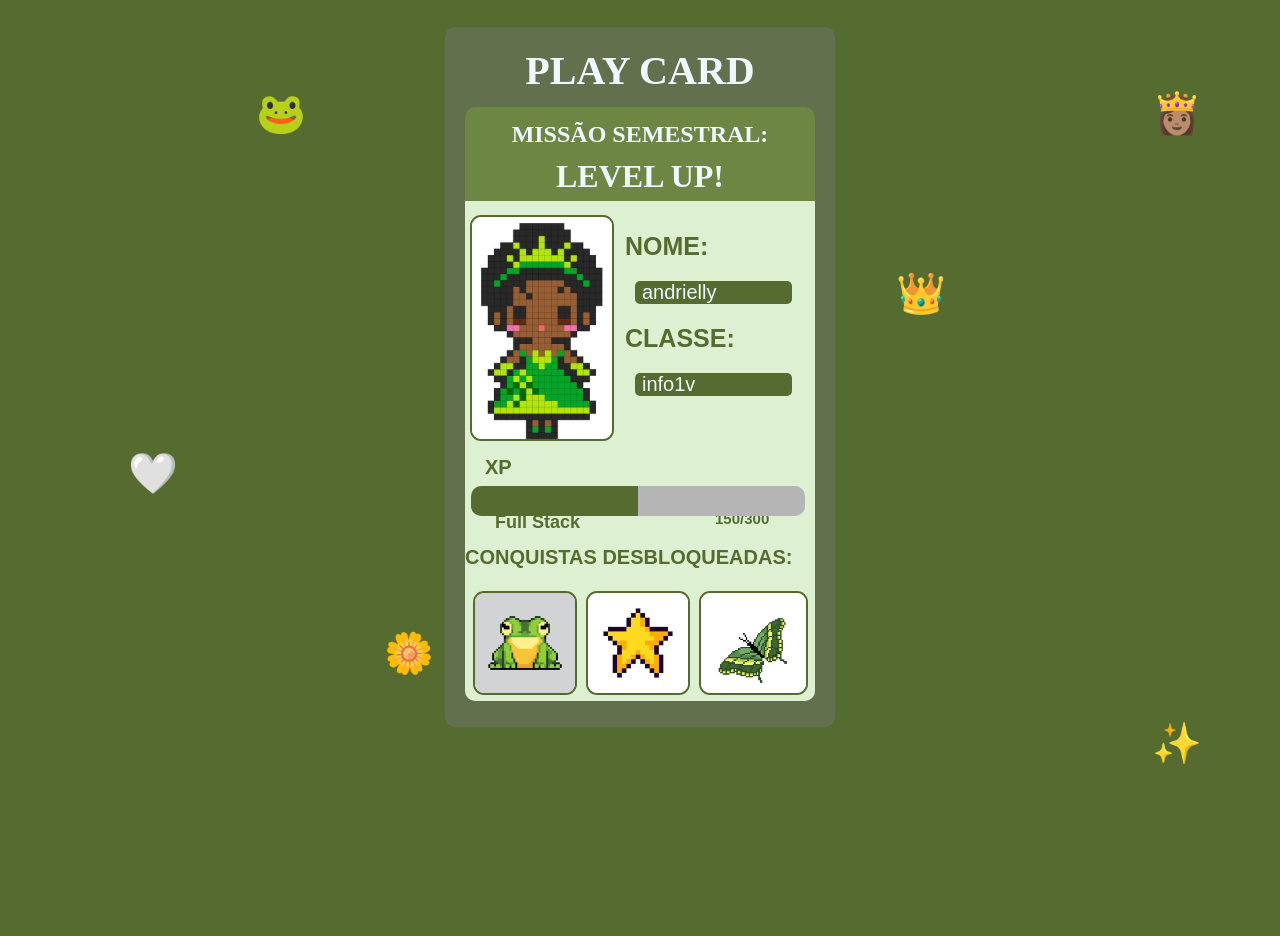
==== cardzinhos/card_de_andrielly/index.html @ 71beee1b "terminando por hoje" ====
<!DOCTYPE html>
<html lang="en">

<head>
    <meta charset="UTF-8">
    <meta name="viewport" content="width=device-width, initial-scale=1.0">
    <title>Carteira de Habilitação</title>
    <link rel="stylesheet" href="style.css">
</head>

<body>
    <div class="fundo">
        <div class="semifundo">
            <h1 id="play">PLAY CARD</h1>
            <div class="insemifundo">
                <h2 id="missao">MISSÃO SEMESTRAL:</h2>
                <h1 id="levelup">LEVEL UP!</h1>
                <img id="foto" src="../../imagens/a princesa.jpg">
                <h1 id="lala">NOME:</h1>
                <p>andrielly</p>
                <h1 id="lulu">CLASSE:</h1>
                <p>info1v</p>
                <h1 id="xp">XP</h1>
                <h1 id="fullstack">Full Stack</h1>
                <h1 id="nums">150/300</h1>
                <div class="bara">
                    <p id="b1"></p>
                    <p id="b2"></p>
                </div>
                <h1 class="conq">CONQUISTAS DESBLOQUEADAS:</h1>
            </div>
            <div class="c-image">
                <img src="../../imagens/sapo.jpg" id="imgsapo">
                <img src="../../imagens/estrela.jpg" id="imgestrela">
                <img src="../../imagens/borboleta.jpg" id="imgborboleta">
            </div>
        </div>
    </div>
    <div class="star s1">🐸</div>
    <div class="star s2">👑</div>
    <div class="star s3">🌼</div>
    <div class="star s4">✨</div>
    <div class="star s5">🤍</div>
    <div class="star s6">👸🏽</div>
</body>

</html>
---- cardzinhos/card_de_andrielly/style.css ----
body {
    background-color: darkolivegreen;
    width: 550px;
    height: 600px;
    margin: auto;
    border-radius: 10px;
}

.fundo {
    background-color: rgb(99, 112, 78);
    width: 390px;
    height: 700px;
    margin: auto;
    border-radius: 10px;
    position: relativ;
    top: 50px;
    transition: all 0.5s ease;
}

.fundo:hover {
    transform: rotateY(180deg);
    box-shadow: 0 0 15px 5px darkolivegreen;
    transition: all 0.5s ease;
}

.semifundo {
    background-color: rgb(109, 134, 67);
    width: 350px;
    height: 500px;
    margin: auto;
    border-radius: 10px;
    position: relative;
    top: 80px;
}

.insemifundo {
    background-color: rgb(221, 240, 209);
    width: 350px;
    height: 500px;
    margin: auto;
    border-radius: 0px 0px 10px 10px;
    position: relative;
    top: 20px;
    r: 5px solid
}

#play {
    font-size: 40px;
    font-family: Georgia, 'Times New Roman', Times, serif;
    color: aliceblue;
    text-align: center;
    position: relative;
    bottom: 60px;
}

#missao {
    font-size: 100xp;
    font-family: Georgia, 'Times New Roman', Times, serif;
    color: aliceblue;
    text-align: center;
    position: relative;
    bottom: 80px;
}

#levelup {
    font-size: 50xp;
    font-family: Georgia, 'Times New Roman', Times, serif;
    color: aliceblue;
    text-align: center;
    position: relative;
    bottom: 90px;
    margin-top: 10px;
    margin-bottom: 100px;
}

p {
    color: aliceblue;
    font-size: 20px;
    font-family: Verdana, Geneva, Tahoma, sans-serif;
    position: relative;
    left: 170px;
    bottom: 400px;
    background-color: darkolivegreen;
    border-radius: 5px;
    width: 150px;
    padding: 0px 0px 0px 7px;

}

#lala {
    font-size: 25px;
    font-family: 'Franklin Gothic Medium', 'Arial Narrow', Arial, sans-serif;
    color: darkolivegreen;
    position: relative;
    left: 160px;
    bottom: 400px;
}

#lulu {
    font-size: 25px;
    font-family: 'Segoe UI', Tahoma, Geneva, Verdana, sans-serif;
    color: darkolivegreen;
    position: relative;
    left: 160px;
    bottom: 400px;
}

#foto {
    max-width: 140px;
    border-radius: 11px;
    position: relative;
    left: 5px;
    bottom: 170px;
    border: 2px solid darkolivegreen;

}

#xp {
    font-size: 25px;
    font-family: 'Franklin Gothic Medium', 'Arial Narrow', Arial, sans-serif;
    color: darkolivegreen;
    position: relative;
    left: 20px;
    bottom: 230px;
}

#fullstack {
    font-size: 20px;
    font-family: 'Franklin Gothic Medium', 'Arial Narrow', Arial, sans-serif;
    color: darkolivegreen;
    position: relative;
    left: 30px;
    bottom: 270px;
}

#nums {
    font-size: 20px;
    font-family: 'Franklin Gothic Medium', 'Arial Narrow', Arial, sans-serif;
    color: darkolivegreen;
    position: relative;
    left: 230px;
    bottom: 200px;
}

.bara {
    display: flex;
    position: absolute;
    top: 665px;
    right: 180px;
}

#b2 {
    background-color: rgb(182, 181, 181);
    border-radius: 0 10px 10px 0;
    height: 30px;
    width: 160px;
    z-index: 1;
}

#b1 {
    background-color: darkolivegreen;
    border-radius: 10px 0px 0px 10px;
    height: 30px;
    width: 160px;
    z-index: 2;
}

#xp {
    font-size: 20px;
    font-family: 'Franklin Gothic Medium', 'Arial Narrow', Arial, sans-serif;
    color: darkolivegreen;
    position: relative;
    bottom: 360px;
    left: 20px;
}

#fullstack {
    font-size: 18px;
    font-family: 'Franklin Gothic Medium', 'Arial Narrow', Arial, sans-serif;
    color: darkolivegreen;
    position: relative;
    bottom: 340px;
}

#nums {
    font-size: 15px;
    font-family: 'Franklin Gothic Medium', 'Arial Narrow', Arial, sans-serif;
    color: darkolivegreen;
    position: relative;
    bottom: 375px;
    left: 250px;
}

.conq {
    font-size: 20px;
    font-family: Arial, Helvetica, sans-serif;
    color: darkolivegreen;
    position: relative;
    bottom: 370px;
}

#imgsapo {
    max-width: 100px;
    border-radius: 11px;
    position: relative;
    bottom: 90px;
    left: 295px;
    border: 2px solid darkolivegreen;
}

#imgestrela {
    max-width: 100px;
    border-radius: 11px;
    position: relative;
    bottom: 90px;
    left: 300px;
    border: 2px solid darkolivegreen;
}

#imgborboleta {
    max-width: 105px;
    border-radius: 11px;
    position: relative;
    bottom: 90px;
    left: 305px;
    border: 2px solid darkolivegreen;
}

.star {
    position: absolute;
    animation: twinkle 2s infinite alternate, float 10s linear infinite;
    font-size: 40px;
    background-color: transparent;
}

.c-image {
    position: relative;
    top: 0%;
    left: -82%;
}

/* Piscar */
@keyframes twinkle {
    from {
        opacity: 0.2;
    }

    to {
        opacity: 1;
    }
}

/* Flutuar devagar */
@keyframes float {
    from {
        transform: translateY(0);
    }

    to {
        transform: translateY(-50px);
    }
}

/* Posições fixas das estrelas */
.s1 {
    top: 10%;
    left: 20%;
    animation-duration: 2s, 12s;
}

.s2 {
    top: 30%;
    left: 70%;
    animation-duration: 3s, 15s;
}

.s3 {
    top: 70%;
    left: 30%;
    animation-duration: 1.8s, 10s;
}

.s4 {
    top: 80%;
    left: 90%;
    animation-duration: 2.5s, 14s;
}

.s5 {
    top: 50%;
    left: 10%;
    animation-duration: 2.2s, 13s;
}

.s6 {
    top: 10%;
    left: 90%;
    animation-duration: 3s, 14s;
}
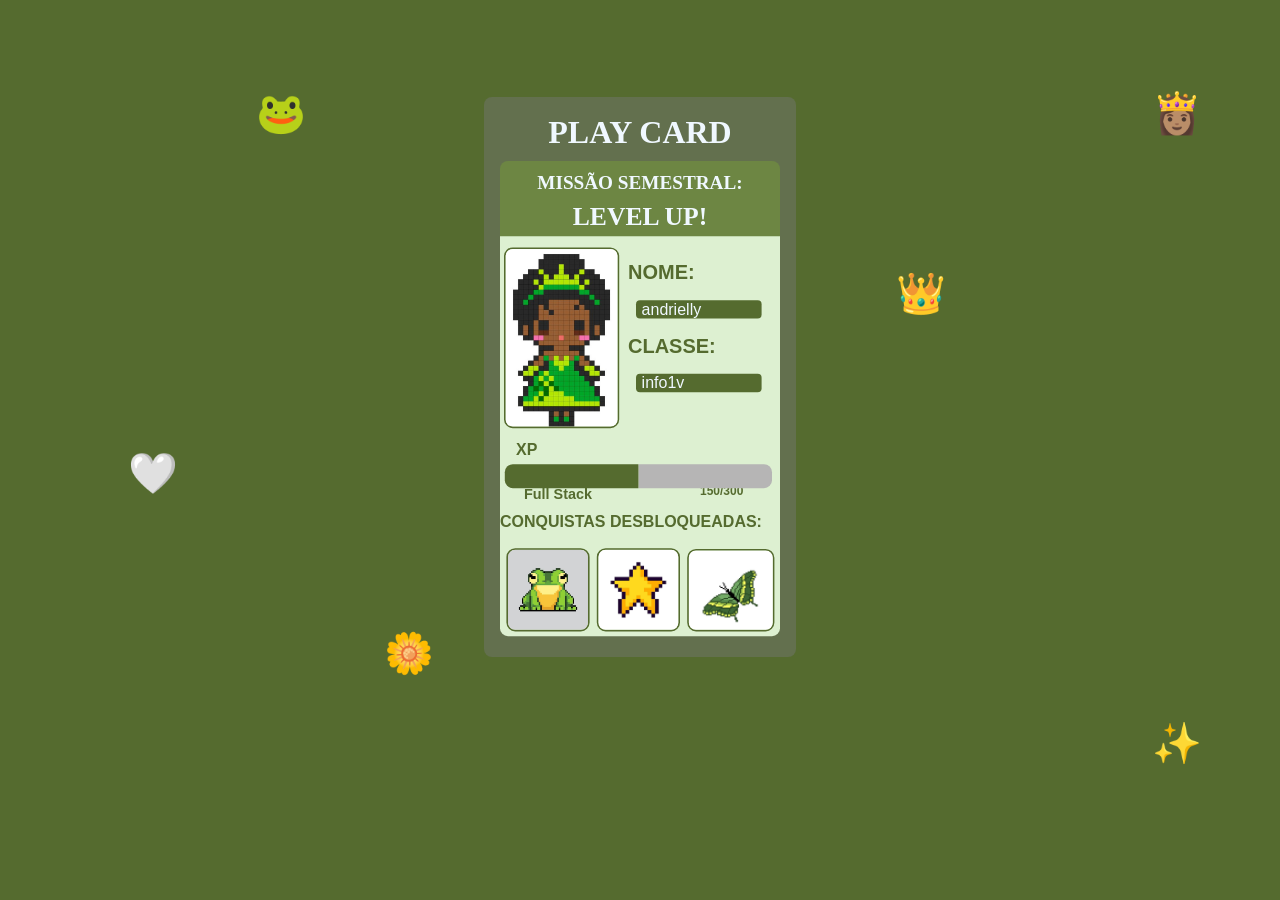
==== commit 08ab414c: "oiieeeee" ====
--- a/cardzinhos/card_de_andrielly/index.html
+++ b/cardzinhos/card_de_andrielly/index.html
@@ -9,30 +9,32 @@
 </head>
 
 <body>
-    <div class="fundo">
-        <div class="semifundo">
-            <h1 id="play">PLAY CARD</h1>
-            <div class="insemifundo">
-                <h2 id="missao">MISSÃO SEMESTRAL:</h2>
-                <h1 id="levelup">LEVEL UP!</h1>
-                <img id="foto" src="../../imagens/a princesa.jpg">
-                <h1 id="lala">NOME:</h1>
-                <p>andrielly</p>
-                <h1 id="lulu">CLASSE:</h1>
-                <p>info1v</p>
-                <h1 id="xp">XP</h1>
-                <h1 id="fullstack">Full Stack</h1>
-                <h1 id="nums">150/300</h1>
-                <div class="bara">
-                    <p id="b1"></p>
-                    <p id="b2"></p>
+    <div class="tudo">
+        <div class="fundo">
+            <div class="semifundo">
+                <h1 id="play">PLAY CARD</h1>
+                <div class="insemifundo">
+                    <h2 id="missao">MISSÃO SEMESTRAL:</h2>
+                    <h1 id="levelup">LEVEL UP!</h1>
+                    <img id="foto" src="../../imagens/a princesa.jpg">
+                    <h1 id="lala">NOME:</h1>
+                    <p>andrielly</p>
+                    <h1 id="lulu">CLASSE:</h1>
+                    <p>info1v</p>
+                    <h1 id="xp">XP</h1>
+                    <h1 id="fullstack">Full Stack</h1>
+                    <h1 id="nums">150/300</h1>
+                    <div class="bara">
+                        <p id="b1"></p>
+                        <p id="b2"></p>
+                    </div>
+                    <h1 class="conq">CONQUISTAS DESBLOQUEADAS:</h1>
                 </div>
-                <h1 class="conq">CONQUISTAS DESBLOQUEADAS:</h1>
-            </div>
-            <div class="c-image">
-                <img src="../../imagens/sapo.jpg" id="imgsapo">
-                <img src="../../imagens/estrela.jpg" id="imgestrela">
-                <img src="../../imagens/borboleta.jpg" id="imgborboleta">
+                <div class="c-image">
+                    <img src="../../imagens/sapo.jpg" id="imgsapo">
+                    <img src="../../imagens/estrela.jpg" id="imgestrela">
+                    <img src="../../imagens/borboleta.jpg" id="imgborboleta">
+                </div>
             </div>
         </div>
     </div>
@@ -42,6 +44,12 @@
     <div class="star s4">✨</div>
     <div class="star s5">🤍</div>
     <div class="star s6">👸🏽</div>
+
+    <audio autoplay loop>
+        <source src="../../audios/andrielly_audio.mp3" type="audio/mpeg">
+    </audio>
+
+    <script src="main.js"></script>
 </body>
 
 </html>
--- a/cardzinhos/card_de_andrielly/style.css
+++ b/cardzinhos/card_de_andrielly/style.css
@@ -1,4 +1,8 @@
-body {
+.tudo {
+    /* margin-top: 20px; */
+    transform: scale(0.8,0.8);
+}
+body{
     background-color: darkolivegreen;
     width: 550px;
     height: 600px;
